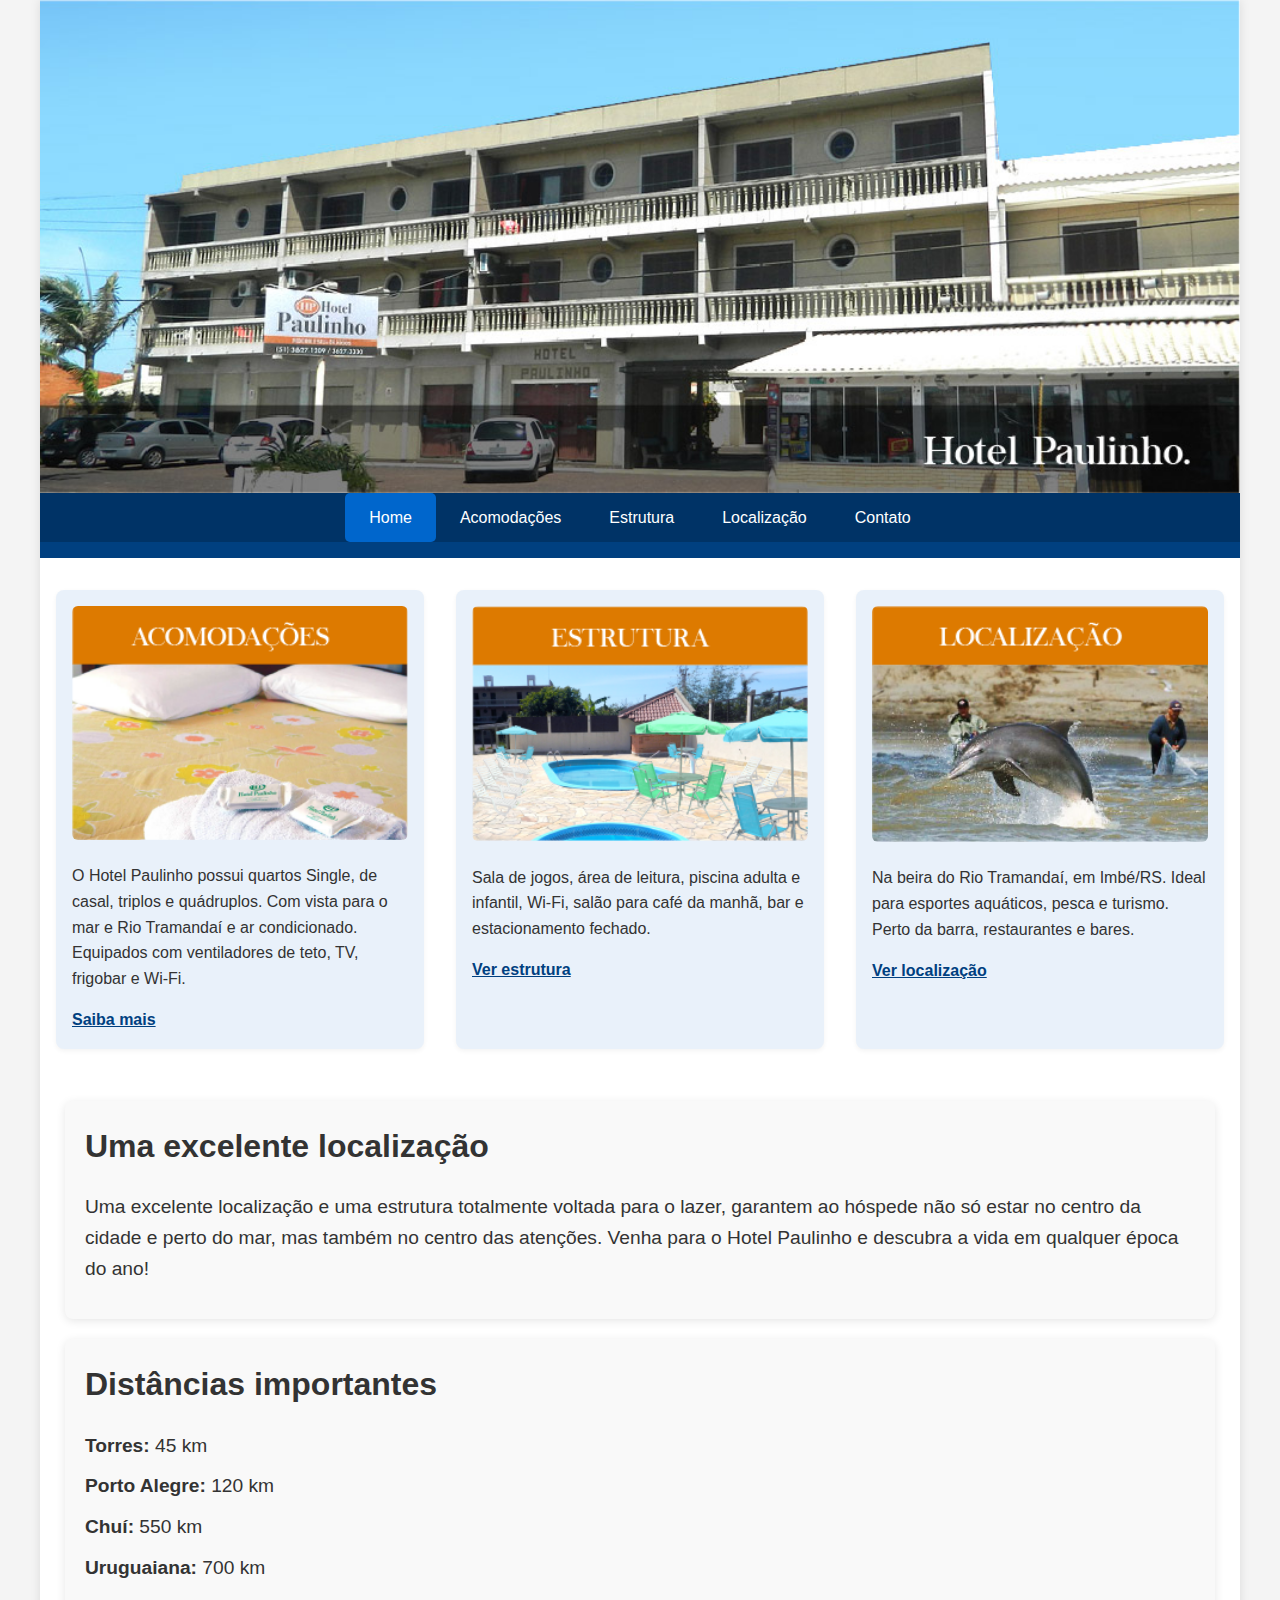
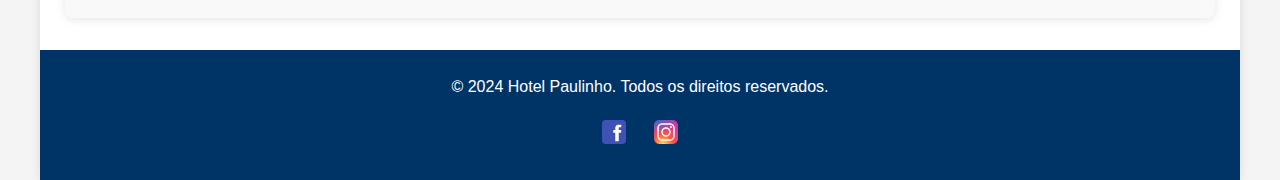
==== src/index.html @ 2d89bd48 "commit" ====
<!DOCTYPE html>
<html lang="pt-BR">
<head>
    <meta charset="UTF-8">
    <title>Hotel Paulinho</title>
    <meta name="viewport" content="width=device-width, initial-scale=1.0">
    <link rel="stylesheet" href="css/home.css">
    <link rel="icon" href="images/favicon.png">
    <script src="js/form.js"></script>
</head>

<body>
<div class="wrapper">
    <header>
        <div id="slide">
            <a href=index.html aria-label="Página inicial">
                <img src="images/1.png" alt="Hotel Paulinho - Vista do hotel">
            </a>
        </div>

        <div class="menu-toggle" id="menu-toggle">
            <span class="bar"></span>
            <span class="bar"></span>
            <span class="bar"></span>
        </div>

        <nav role="navigation" aria-label="Menu principal">
            <ul id="main" class="desktop-menu">
                <li><a href=index.html class="active">Home</a></li>
                <li><a href=acomodacoes.html>Acomodações</a></li>
                <li><a href="estrutura">Estrutura</a></li>
                <li><a href="localizacao">Localização</a></li>
                <li><a href="contato">Contato</a></li>
            </ul>
        </nav>
    </header>

    <main class="content">
        <section class="item">
            <img src="images/acomodacoes.png" alt="Quartos do Hotel">
            <p>O Hotel Paulinho possui quartos Single, de casal, triplos e quádruplos. Com vista para o mar e Rio
                Tramandaí e ar condicionado. Equipados com ventiladores de teto, TV, frigobar e Wi-Fi.</p>
            <a href="acomodacoes" class="more">Saiba mais</a>
        </section>

        <section class="item">
            <img src="images/estrutura.png" alt="Estrutura do hotel">
            <p>Sala de jogos, área de leitura, piscina adulta e infantil, Wi-Fi, salão para café da manhã, bar e
                estacionamento fechado.</p>
            <a href="estrutura" class="more">Ver estrutura</a>
        </section>

        <section class="item">
            <img src="images/localizacao.png" alt="Localização">
            <p>Na beira do Rio Tramandaí, em Imbé/RS. Ideal para esportes aquáticos, pesca e turismo. Perto da barra,
                restaurantes e bares.</p>
            <a href="localizacao" class="more">Ver localização</a>
        </section>
    </main>

    <!-- Seção sobre a localização e estrutura do hotel -->
    <section class="about">
        <h2>Uma excelente localização</h2>
        <p>
            Uma excelente localização e uma estrutura totalmente voltada para o lazer, garantem ao hóspede não só estar
            no centro da cidade e perto do mar, mas também no centro das atenções.
            Venha para o Hotel Paulinho e descubra a vida em qualquer época do ano!
        </p>
    </section>

    <!-- Seção de distâncias -->
    <section class="distances">
        <h2>Distâncias importantes</h2>
        <ul>
            <li><strong>Torres:</strong> 45 km</li>
            <li><strong>Porto Alegre:</strong> 120 km</li>
            <li><strong>Chuí:</strong> 550 km</li>
            <li><strong>Uruguaiana:</strong> 700 km</li>
        </ul>
    </section>

<!--    <section id="contato">-->
<!--        <h2>Contato com o Hotel Paulinho</h2>-->
<!--        <p>Entre em contato conosco através dos telefones e/ou através do e-mail abaixo:</p>-->
<!--        <p><strong>Endereço:</strong> Av. Rio Grande, 1060 - Imbé/RS</p>-->
<!--        <p><strong>Telefones:</strong> (51) 3627.1209 / (51) 3627.3330</p>-->
<!--        <p><strong>E-mail:</strong> <a href="mailto:reservashotelpaulinho@gmail.com">reservashotelpaulinho@gmail.com</a>-->
<!--        </p>-->

<!--        &lt;!&ndash; Se você deseja incluir um mapa &ndash;&gt;-->
<!--        <h3>Localização</h3>-->
<!--        <iframe src="https://www.google.com/maps/embed?pb=!1m18!1m12!1m3!1d3456.1129773013395!2d-50.123512999999996!3d-29.976183000000002!2m3!1f0!2f0!3f0!3m2!1i1024!2i768!4f13.1!3m3!1m2!1s0x9518737328ce82d1%3A0x85e5dbe7bcb57227!2sHotel%20Paulinho!5e0!3m2!1spt-BR!2sbr!4v1744295778798!5m2!1spt-BR!2sbr"-->
<!--                width="600" height="450" style="border:0;" allowfullscreen="" loading="lazy"-->
<!--                referrerpolicy="no-referrer-when-downgrade"></iframe>-->
<!--    </section>-->

    <footer class="footer">
        <div class="footer-content">
            <p>&copy; 2024 Hotel Paulinho. Todos os direitos reservados.</p>

            <div class="social-media">
                <a href="https://facebook.com" target="_blank" aria-label="Facebook">
                    <img src="images/facebook-icon.png" alt="Facebook">
                </a>
                <a href="https://instagram.com" target="_blank" aria-label="Instagram">
                    <img src="images/instagram-icon.png" alt="Instagram">
                </a>
            </div>
        </div>
    </footer>
</div>
<script>
    document.getElementById('menu-toggle').addEventListener('click', function () {
        document.querySelector('nav ul').classList.toggle('active');
    });
</script>
</body>
</html>
---- src/css/home.css ----
/* Reset básico */
* {
    margin: 0;
    padding: 0;
    box-sizing: border-box;
}

html {
    scroll-behavior: smooth;
}

body {
    font-family: 'Segoe UI', Tahoma, Geneva, Verdana, sans-serif;
    line-height: 1.6;
    background-color: #f4f4f4;
    color: #333;
    padding: 0 1rem;
}

/* Estrutura geral */
.wrapper {
    max-width: 1200px;
    margin: 0 auto;
    background: #fff;
    box-shadow: 0 0 10px rgba(0, 0, 0, 0.1);
}

header {
    background: #004080;
    color: #fff;
    padding-bottom: 1rem;
}

#slide img {
    width: 100%;
    height: auto;
    display: block;
}

/* Navegação */
nav ul {
    display: flex;
    justify-content: center;
    list-style: none;
    background: #003366;
    flex-wrap: wrap;
}

nav ul li {
    margin: 0.5rem;
}

nav ul li a {
    color: #fff;
    text-decoration: none;
    padding: 0.75rem 1.5rem;
    display: block;
    border-radius: 5px;
    transition: background 0.3s;
}

nav ul li a:hover,
nav ul li a.active {
    background-color: #0066cc;
}

/* Ícone do menu (hamburguer) */
.menu-toggle {
    display: none;
    cursor: pointer;
    flex-direction: column;
    gap: 4px;
    margin-left: auto;
}

.menu-toggle .bar {
    width: 25px;
    height: 4px;
    background-color: #fff;
    border-radius: 2px;
}

/* Menu suspenso */
nav ul {
    display: flex;
}

nav ul li {
    margin: 0;
}

/* Conteúdo principal */
.content {
    display: flex;
    flex-wrap: wrap;
    justify-content: space-around;
    padding: 2rem 1rem;
    gap: 2rem;
}

.item {
    background: #e9f1fa;
    border-radius: 8px;
    padding: 1rem;
    flex: 1 1 300px;
    box-shadow: 0 2px 5px rgba(0, 0, 0, 0.05);
    transition: transform 0.2s ease;
}

.item:hover {
    transform: translateY(-5px);
}

.item img {
    width: 100%;
    height: auto;
    border-radius: 6px;
    margin-bottom: 1rem;
}

.more {
    display: inline-block;
    margin-top: 1rem;
    color: #004080;
    font-weight: bold;
    text-decoration: underline;
}

/* Seções de texto antes do contato */
.about, .distances {
    padding: 20px;
    background-color: #f9f9f9;
    border-radius: 8px;
    box-shadow: 0 2px 10px rgba(0, 0, 0, 0.1);
    margin: 20px auto;
    max-width: 1150px;
}

.about h2, .distances h2 {
    font-size: 2em;
    margin-bottom: 20px;
}

.about p, .distances ul {
    font-size: 1.2em;
    line-height: 1.6;
    margin-bottom: 15px;
}

.distances ul {
    list-style: none;
    padding-left: 0;
}

.distances li {
    margin-bottom: 10px;
}

.distances li strong {
    font-weight: bold;
}

/* Seção de Contato */
#contato {
    padding: 20px;
    background-color: #f9f9f9;
    border-radius: 8px;
    box-shadow: 0 2px 10px rgba(0, 0, 0, 0.1);
    width: 100%; /* Garantir que a seção ocupe 100% da largura */
    max-width: 1150px;
    margin: 20px auto;
}

#contato h2 {
    font-size: 2em;
    margin-bottom: 20px;
}

#contato p {
    font-size: 1.2em;
    line-height: 1.6;
    margin-bottom: 15px;
}

#contato a {
    color: #007BFF;
    text-decoration: none;
}

#contato a:hover {
    text-decoration: underline;
}

#contato iframe {
    width: 100%;
    border-radius: 8px;
}

.footer {
    background-color: #003366;
    color: #fff;
    text-align: center;
    padding: 1.5rem 0;
    margin-top: 2rem;
}

.footer-content {
    max-width: 1200px;
    margin: 0 auto;
    padding: 0 1rem;
}

.footer-nav ul {
    list-style: none;
    padding: 0;
    margin: 1rem 0;
    display: flex;
    justify-content: center;
    gap: 1.5rem;
}

.footer-nav ul li a {
    color: #fff;
    text-decoration: none;
    font-size: 0.9rem;
}

.footer-nav ul li a:hover {
    text-decoration: underline;
}

.social-media {
    margin-top: 1rem;
}

.social-media a {
    margin: 0 0.5rem;
    display: inline-block;
}

.social-media img {
    width: 32px; /* Define um tamanho consistente */
    height: 32px;
    object-fit: contain; /* Garante que a proporção original seja mantida */
}

@media (max-width: 768px) {
    /* Esconde o menu na versão mobile */
    .desktop-menu {
        display: none;
        width: 100%;
    }

    /* Exibe o ícone de hambúrguer */
    .menu-toggle {
        display: flex;
    }

    /* Exibe o menu suspenso quando ativo */
    nav ul.active {
        display: block;
        width: 100%;
        background-color: #003366;
        text-align: center;
    }

    nav ul li {
        margin: 1rem 0;
    }

    nav ul li a {
        padding: 1rem;
    }
}
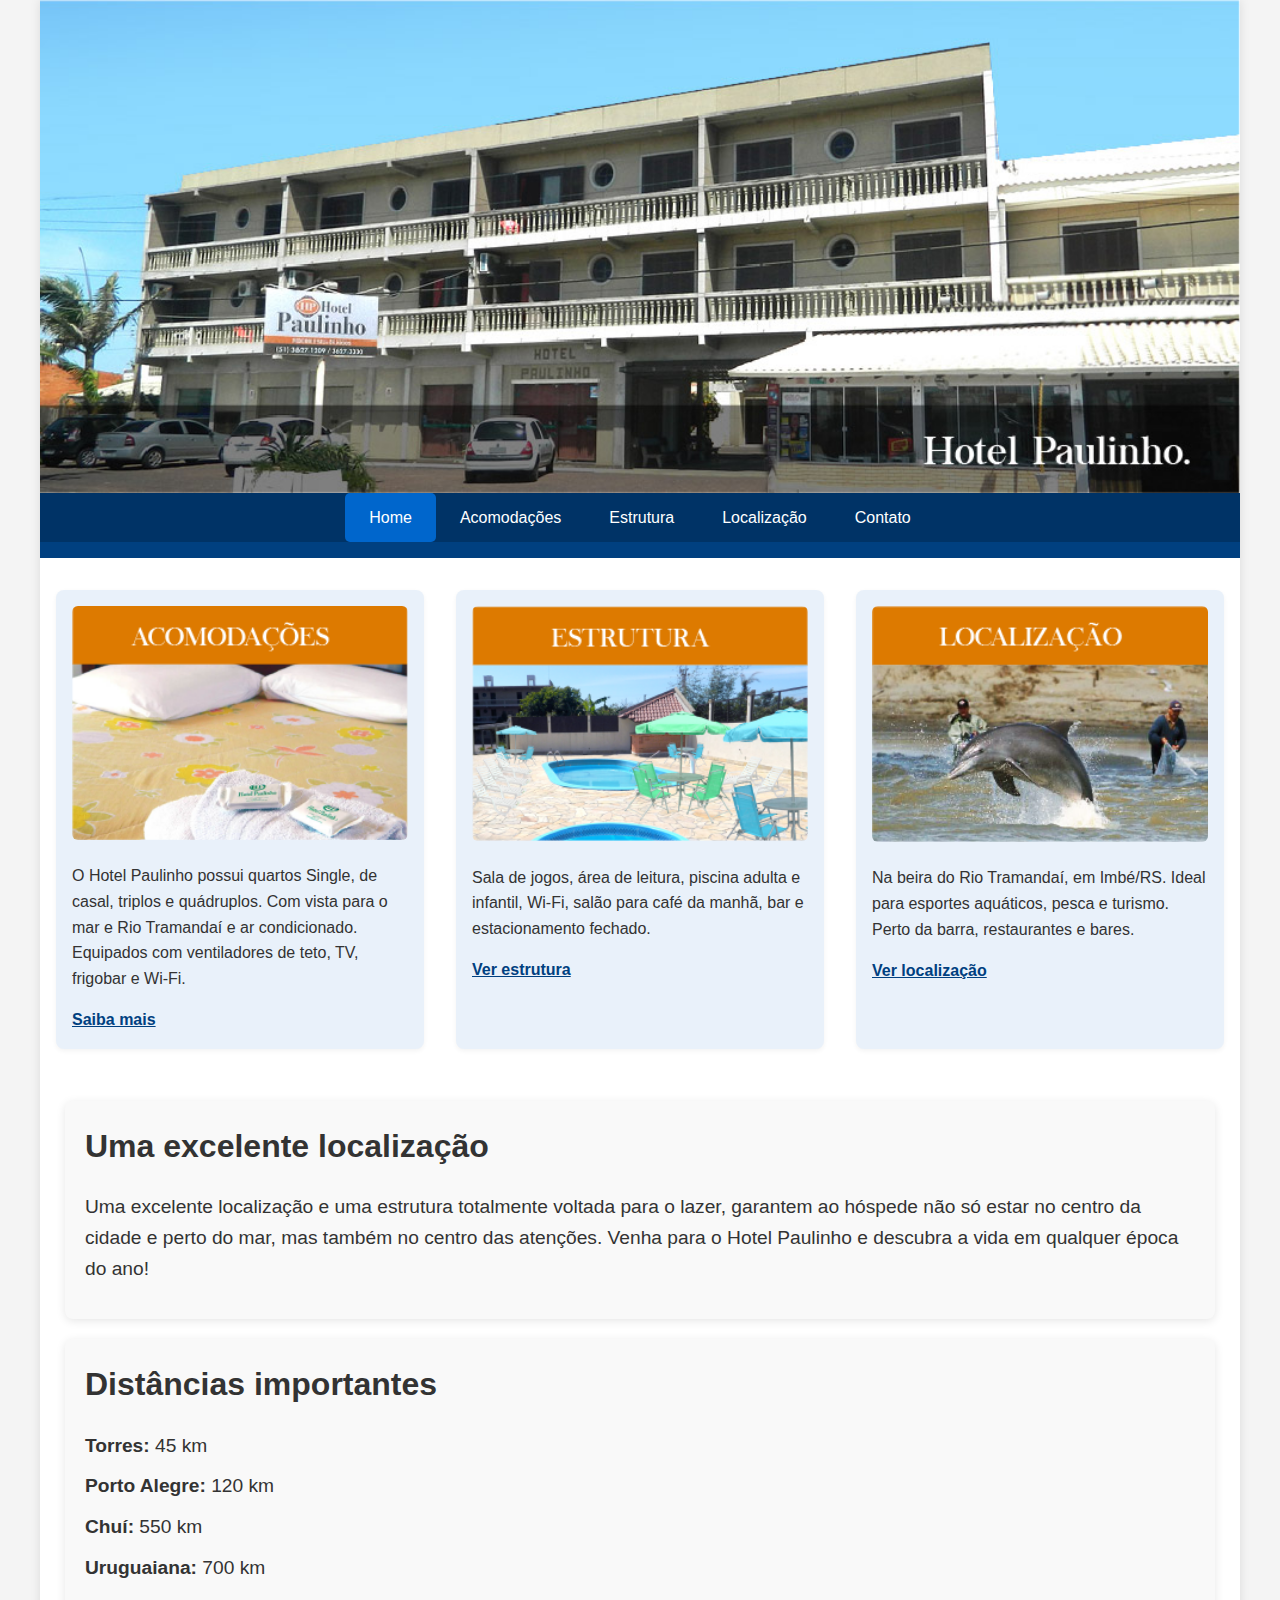
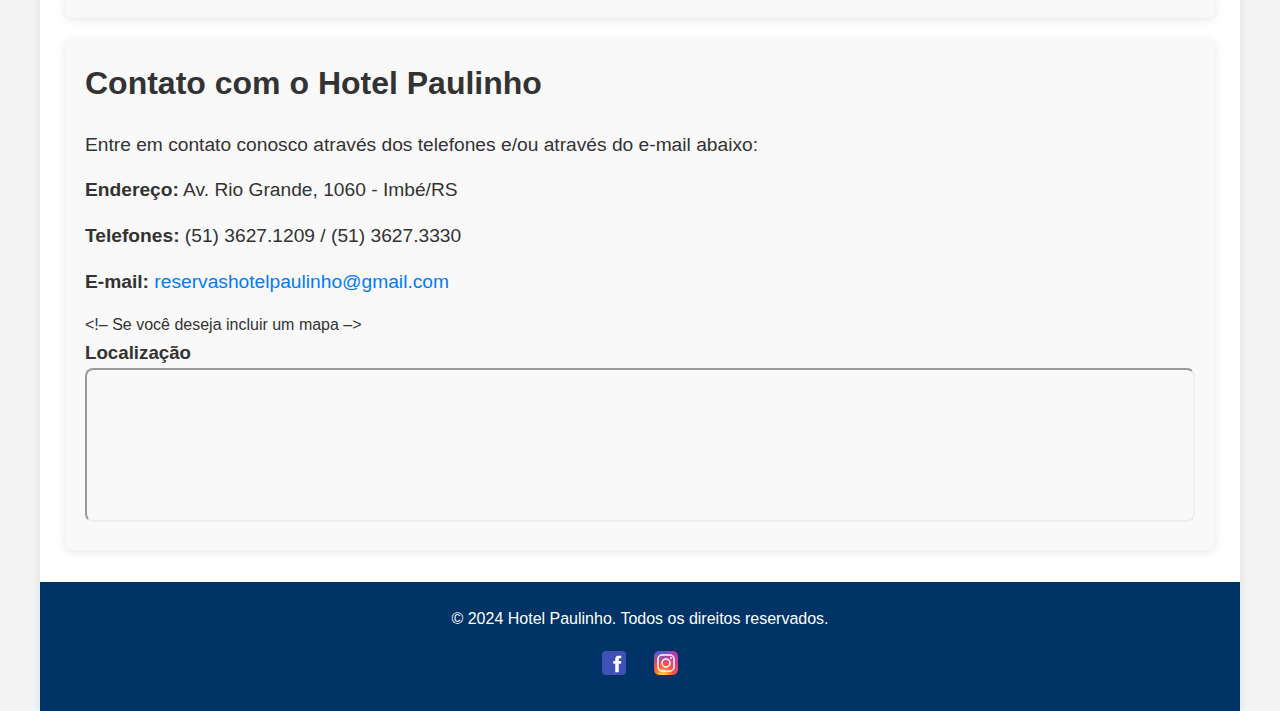
==== commit a197eebb: "Update index.html" ====
--- a/src/index.html
+++ b/src/index.html
@@ -79,20 +79,20 @@
         </ul>
     </section>
 
-<!--    <section id="contato">-->
-<!--        <h2>Contato com o Hotel Paulinho</h2>-->
-<!--        <p>Entre em contato conosco através dos telefones e/ou através do e-mail abaixo:</p>-->
-<!--        <p><strong>Endereço:</strong> Av. Rio Grande, 1060 - Imbé/RS</p>-->
-<!--        <p><strong>Telefones:</strong> (51) 3627.1209 / (51) 3627.3330</p>-->
-<!--        <p><strong>E-mail:</strong> <a href="mailto:reservashotelpaulinho@gmail.com">reservashotelpaulinho@gmail.com</a>-->
-<!--        </p>-->
+    <section id="contato">
+        <h2>Contato com o Hotel Paulinho</h2>
+        <p>Entre em contato conosco através dos telefones e/ou através do e-mail abaixo:</p>
+        <p><strong>Endereço:</strong> Av. Rio Grande, 1060 - Imbé/RS</p>
+        <p><strong>Telefones:</strong> (51) 3627.1209 / (51) 3627.3330</p>
+        <p><strong>E-mail:</strong> <a href="mailto:reservashotelpaulinho@gmail.com">reservashotelpaulinho@gmail.com</a>
+        </p>
 
-<!--        &lt;!&ndash; Se você deseja incluir um mapa &ndash;&gt;-->
-<!--        <h3>Localização</h3>-->
-<!--        <iframe src="https://www.google.com/maps/embed?pb=!1m18!1m12!1m3!1d3456.1129773013395!2d-50.123512999999996!3d-29.976183000000002!2m3!1f0!2f0!3f0!3m2!1i1024!2i768!4f13.1!3m3!1m2!1s0x9518737328ce82d1%3A0x85e5dbe7bcb57227!2sHotel%20Paulinho!5e0!3m2!1spt-BR!2sbr!4v1744295778798!5m2!1spt-BR!2sbr"-->
-<!--                width="600" height="450" style="border:0;" allowfullscreen="" loading="lazy"-->
-<!--                referrerpolicy="no-referrer-when-downgrade"></iframe>-->
-<!--    </section>-->
+        &lt;!&ndash; Se você deseja incluir um mapa &ndash;&gt;
+        <h3>Localização</h3>
+        <iframe src="https://www.google.com/maps/embed?pb=!1m18!1m12!1m3!1d3456.1129773013395!2d-50.123512999999996!3d-29.976183000000002!2m3!1f0!2f0!3f0!3m2!1i1024!2i768!4f13.1!3m3!1m2!1s0x9518737328ce82d1%3A0x85e5dbe7bcb57227!2sHotel%20Paulinho!5e0!3m2!1spt-BR!2sbr!4v1744295778798!5m2!1spt-BR!2sbr"-->
+                width="600" height="450" style="border:0;" allowfullscreen="" loading="lazy"
+                referrerpolicy="no-referrer-when-downgrade"></iframe>
+    </section>
 
     <footer class="footer">
         <div class="footer-content">
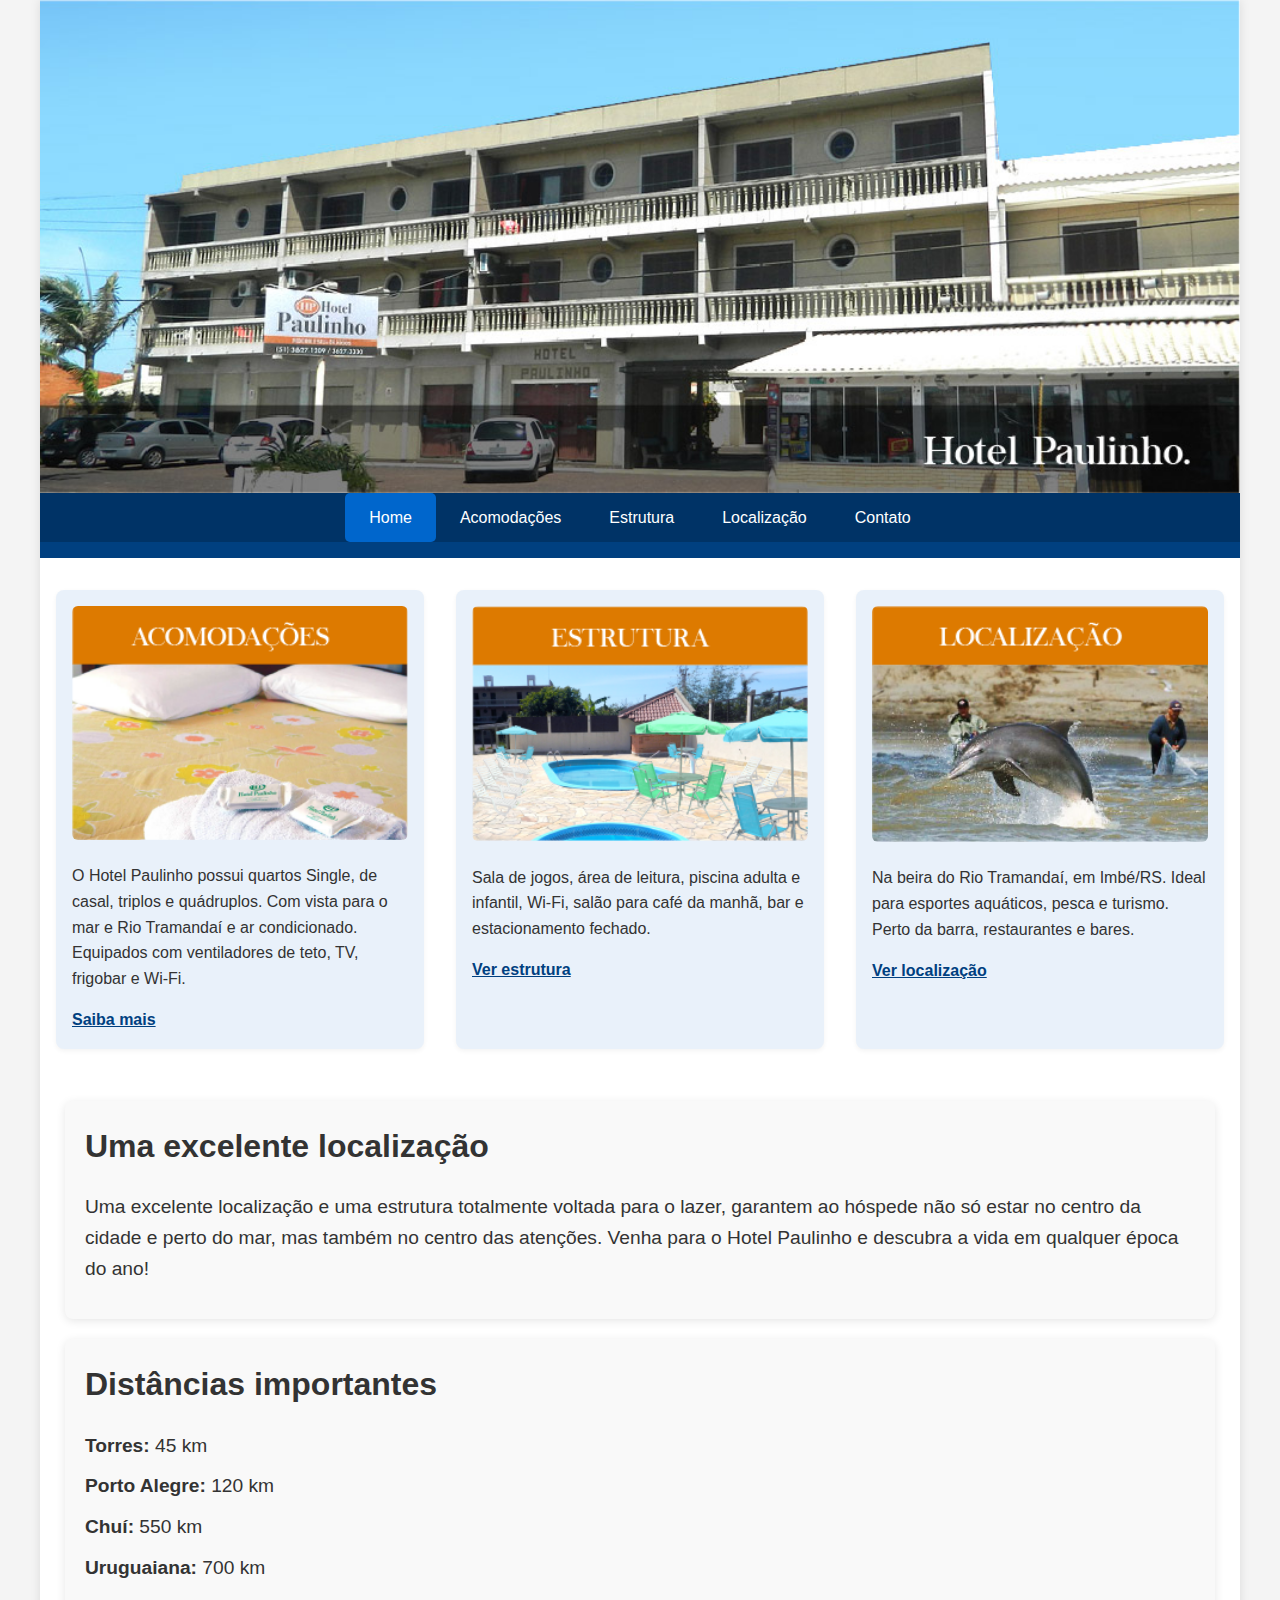
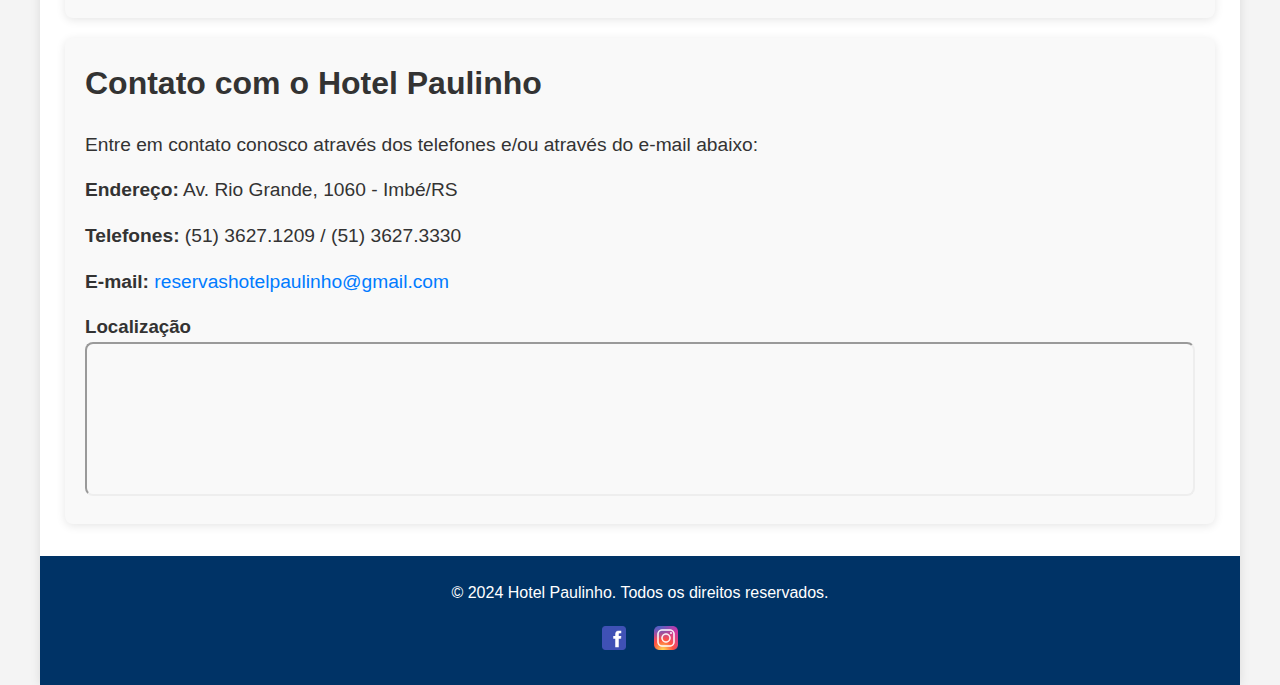
==== commit fd66185f: "Update index.html" ====
--- a/src/index.html
+++ b/src/index.html
@@ -87,7 +87,7 @@
         <p><strong>E-mail:</strong> <a href="mailto:reservashotelpaulinho@gmail.com">reservashotelpaulinho@gmail.com</a>
         </p>
 
-        &lt;!&ndash; Se você deseja incluir um mapa &ndash;&gt;
+        <!--        &lt;!&ndash; Se você deseja incluir um mapa &ndash;&gt;-->
         <h3>Localização</h3>
         <iframe src="https://www.google.com/maps/embed?pb=!1m18!1m12!1m3!1d3456.1129773013395!2d-50.123512999999996!3d-29.976183000000002!2m3!1f0!2f0!3f0!3m2!1i1024!2i768!4f13.1!3m3!1m2!1s0x9518737328ce82d1%3A0x85e5dbe7bcb57227!2sHotel%20Paulinho!5e0!3m2!1spt-BR!2sbr!4v1744295778798!5m2!1spt-BR!2sbr"-->
                 width="600" height="450" style="border:0;" allowfullscreen="" loading="lazy"
